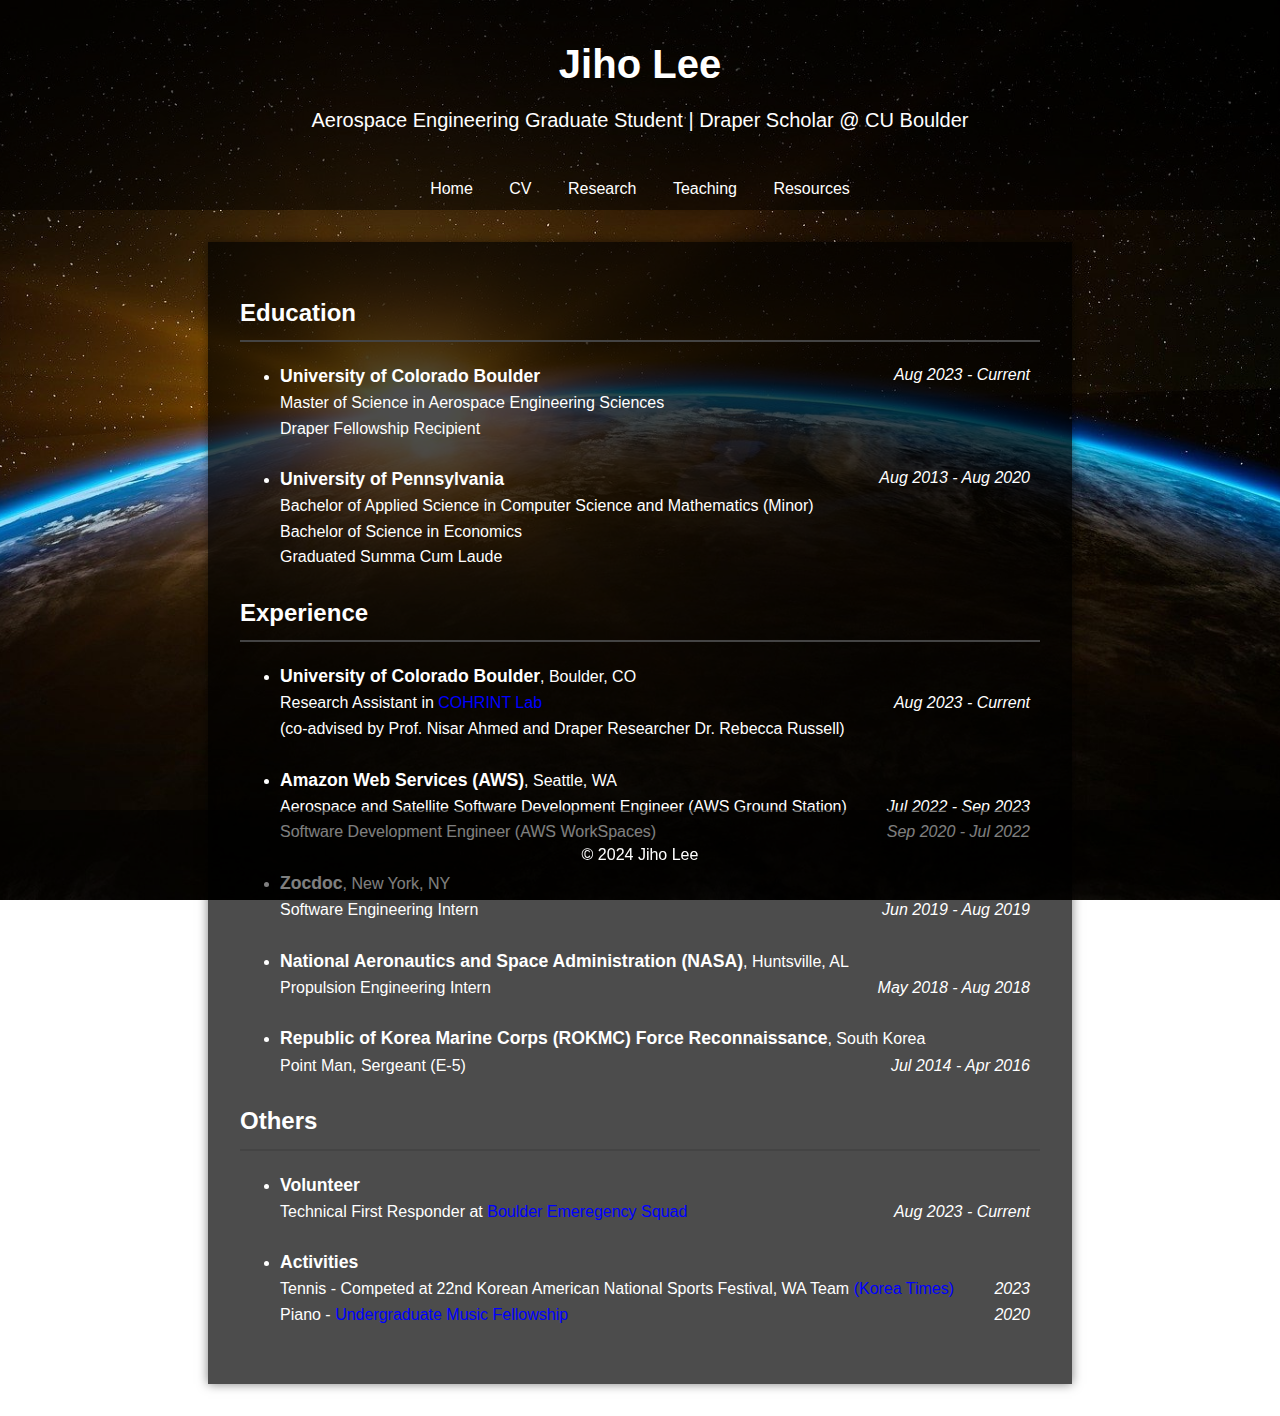
==== cv.html @ 366f7c88 "updated version" ====
<!DOCTYPE html>
<html lang="en">

<head>
    <meta charset="UTF-8">
    <meta name="viewport" content="width=device-width, initial-scale=1.0">
    <title>CV - Jiho Lee</title>
    <link rel="stylesheet" href="styles.css">
</head>

<body>
    <header>
        <h1>Jiho Lee</h1>
        <p>Aerospace Engineering Graduate Student | Draper Scholar @ CU Boulder</p>
    </header>
    <nav>
        <ul>
            <li><a href="index.html">Home</a></li>
            <li><a href="cv.html">CV</a></li>
            <li><a href="research.html">Research</a></li>
            <li><a href="teaching.html">Teaching</a></li>
            <li><a href="resources.html">Resources</a></li>
        </ul>
    </nav>
    <main>
        <section id="cv">
            <h2>Education</h2>
            <ul>
                <li class="cv-item">
                    <div class="cv-item-content">
                        <div>
                            <strong>University of Colorado Boulder</strong><span style="float:right;"><em>Aug 2023 -
                                    Current</em></span><br>
                            Master of Science in Aerospace Engineering Sciences<br>
                            Draper Fellowship Recipient
                        </div>
                    </div>
                </li>
                <li class="cv-item">
                    <div class="cv-item-content">
                        <div>
                            <strong>University of Pennsylvania</strong><em><span style="float:right;">Aug 2013 - Aug
                                    2020</span></em><br>
                            Bachelor of Applied Science in Computer Science and Mathematics (Minor)<br>
                            Bachelor of Science in Economics <br>
                            Graduated Summa Cum Laude
                        </div>
                    </div>
                </li>
            </ul>

            <h2>Experience</h2>
            <ul>
                <li class="cv-item">
                    <div class="cv-item-content">
                        <div>
                            <strong>University of Colorado Boulder</strong>, Boulder, CO<br>
                            Research Assistant in <a href="https://cohrint.info/" target="_blank"
                                style="color: blue; text-decoration: none;">COHRINT
                                Lab</a><em><span style="float:right;">Aug 2023
                                    - Current</span></em><br>
                            (co-advised by Prof. Nisar Ahmed and Draper Researcher Dr. Rebecca Russell)
                        </div>
                    </div>
                </li>
                <li class="cv-item">
                    <div class="cv-item-content">
                        <div>
                            <strong>Amazon Web Services (AWS)</strong>, Seattle, WA<br>
                            Aerospace and Satellite Software Development Engineer (AWS Ground Station)<em><span
                                    style="float:right;">Jul 2022
                                    - Sep 2023</span></em><br>
                            Software Development Engineer (AWS WorkSpaces)<em><span style="float:right;">Sep 2020
                                    - Jul 2022</span></em><br>
                        </div>
                    </div>
                </li>
                <li class="cv-item">
                    <div class="cv-item-content">
                        <div>
                            <strong>Zocdoc</strong>, New York, NY<br>
                            Software Engineering Intern <em><span style="float:right;">Jun 2019
                                    - Aug 2019</span></em><br>
                        </div>
                    </div>
                </li>
                <li class="cv-item">
                    <div class="cv-item-content">
                        <div>
                            <strong>National Aeronautics and Space Administration (NASA)</strong>, Huntsville, AL<br>
                            Propulsion Engineering Intern<em><span style="float:right;">May 2018
                                    - Aug 2018</span></em><br>
                        </div>
                    </div>
                </li>
                <li class="cv-item">
                    <div class="cv-item-content">
                        <div>
                            <strong>Republic of Korea Marine Corps (ROKMC) Force Reconnaissance</strong>,
                            South Korea<br>
                            Point Man, Sergeant (E-5)<em><span style="float:right;">Jul 2014
                                    - Apr 2016</span></em><br>
                        </div>
                    </div>
                </li>
            </ul>
            <h2>Others</h2>
            <ul>
                <li class="cv-item">
                    <div class="cv-item-content">
                        <div>
                            <strong>Volunteer</strong><br>
                            Technical First Responder at <a href="https://www.boulderrescue.org/" target="_blank"
                                style="color: blue; text-decoration: none;">Boulder Emeregency Squad</a> <em><span
                                    style="float:right;">Aug
                                    2023
                                    - Current</span></em><br>
                        </div>
                    </div>
                </li>
                <li class="cv-item">
                    <div class="cv-item-content">
                        <div>
                            <strong>Activities</strong><br>
                            Tennis - Competed at 22nd Korean American National Sports Festival, WA Team <a
                                href="http://www.koreatimes.com/article/20230420/1462076" target="_blank"
                                style="color: blue; text-decoration: none;">(Korea
                                Times)</a><em><span style="float:right;">2023</span></em><br>
                            Piano - <a href="https://www.youtube.com/watch?v=e7CayUYmmng" target="_blank"
                                style="color: blue; text-decoration: none;">Undergraduate Music
                                Fellowship</a>
                            <em><span style="float:right;">2020</span></em>
                        </div>
                    </div>
                </li>

            </ul>
        </section>
    </main>
    <footer>
        <p>&copy; 2024 Jiho Lee</p>
    </footer>
</body>

</html>
---- styles.css ----
body {
    font-family: 'Arial', sans-serif;
    margin: 0;
    padding: 0;
    line-height: 1.6;
    color: #fff; /* Changed to white to contrast with the dark background */
    background: url('images/earth.jpg') no-repeat center center fixed;
    background-size: cover;
}

header {
    background: rgba(0, 0, 0, 0.5); /* Semi-transparent background to make text readable */
    color: #fff;
    padding: 2rem 0;
    text-align: center;
    position: relative;
}

header h1 {
    margin: 0;
    font-size: 2.5rem;
}

header p {
    margin: 0.5rem 0 0;
    font-size: 1.25rem;
}

nav {
    background: rgba(0, 0, 0, 0.5); /* Semi-transparent background */
    color: #fff;
    padding: 0.5rem 0;
}

nav ul {
    list-style: none;
    padding: 0;
    text-align: center;
    margin: 0;
}

nav ul li {
    display: inline;
    margin: 0 1rem;
}

nav ul li a {
    text-decoration: none;
    color: #fff;
    font-size: 1rem;
}

main {
    padding: 2rem;
    max-width: 800px;
    margin: 2rem auto;
    background: rgba(0, 0, 0, 0.7); /* Semi-transparent background */
    box-shadow: 0 0 10px rgba(0, 0, 0, 0.5);
    color: #fff;
}

main h2 {
    border-bottom: 2px solid #444;
    padding-bottom: 0.5rem;
}

main p {
    margin: 1rem 0;
}
.about-me {
    display: flex;
    flex-wrap: wrap;
    align-items: center;
    justify-content: space-between;
    margin-bottom: 2rem;
}

.profile-photo {
    max-width: 100%;
    width: 200px;
    height: auto;
    border-radius: 50%;
    margin-bottom: 1rem;
    box-shadow: 0 0 10px rgba(0, 0, 0, 0.5);
}

.about-me-info {
    flex: 1;
    margin-right: 2rem;
}

.cv-item {
    margin-bottom: 1.5rem;
}

.cv-item-content {
    display: grid;
    grid-template-columns: 1fr auto;
    gap: 10px;
}

.cv-item strong {
    font-size: 1.1rem;
}
.cv-item-date {
    color: #ccc; /* Slightly lighter color for dates */
    font-style: italic;
    text-align: right;
}

span em {
    font-style: italic;
}

footer {
    background: rgba(0, 0, 0, 0.5); /* Semi-transparent background */
    color: #fff;
    text-align: center;
    padding: 1rem 0;
    position: fixed;
    width: 100%;
    bottom: 0;
}

@media (max-width: 600px) {
    nav ul li {
        display: block;
        margin: 0.5rem 0;
    }

    header h1 {
        font-size: 2rem;
    }

    header p {
        font-size: 1rem;
    }

    .cv-item-content {
        grid-template-columns: 1fr;
        text-align: left;
    }

    .cv-item-date {
        text-align: left;
        margin-top: 0.5rem;
    }
}
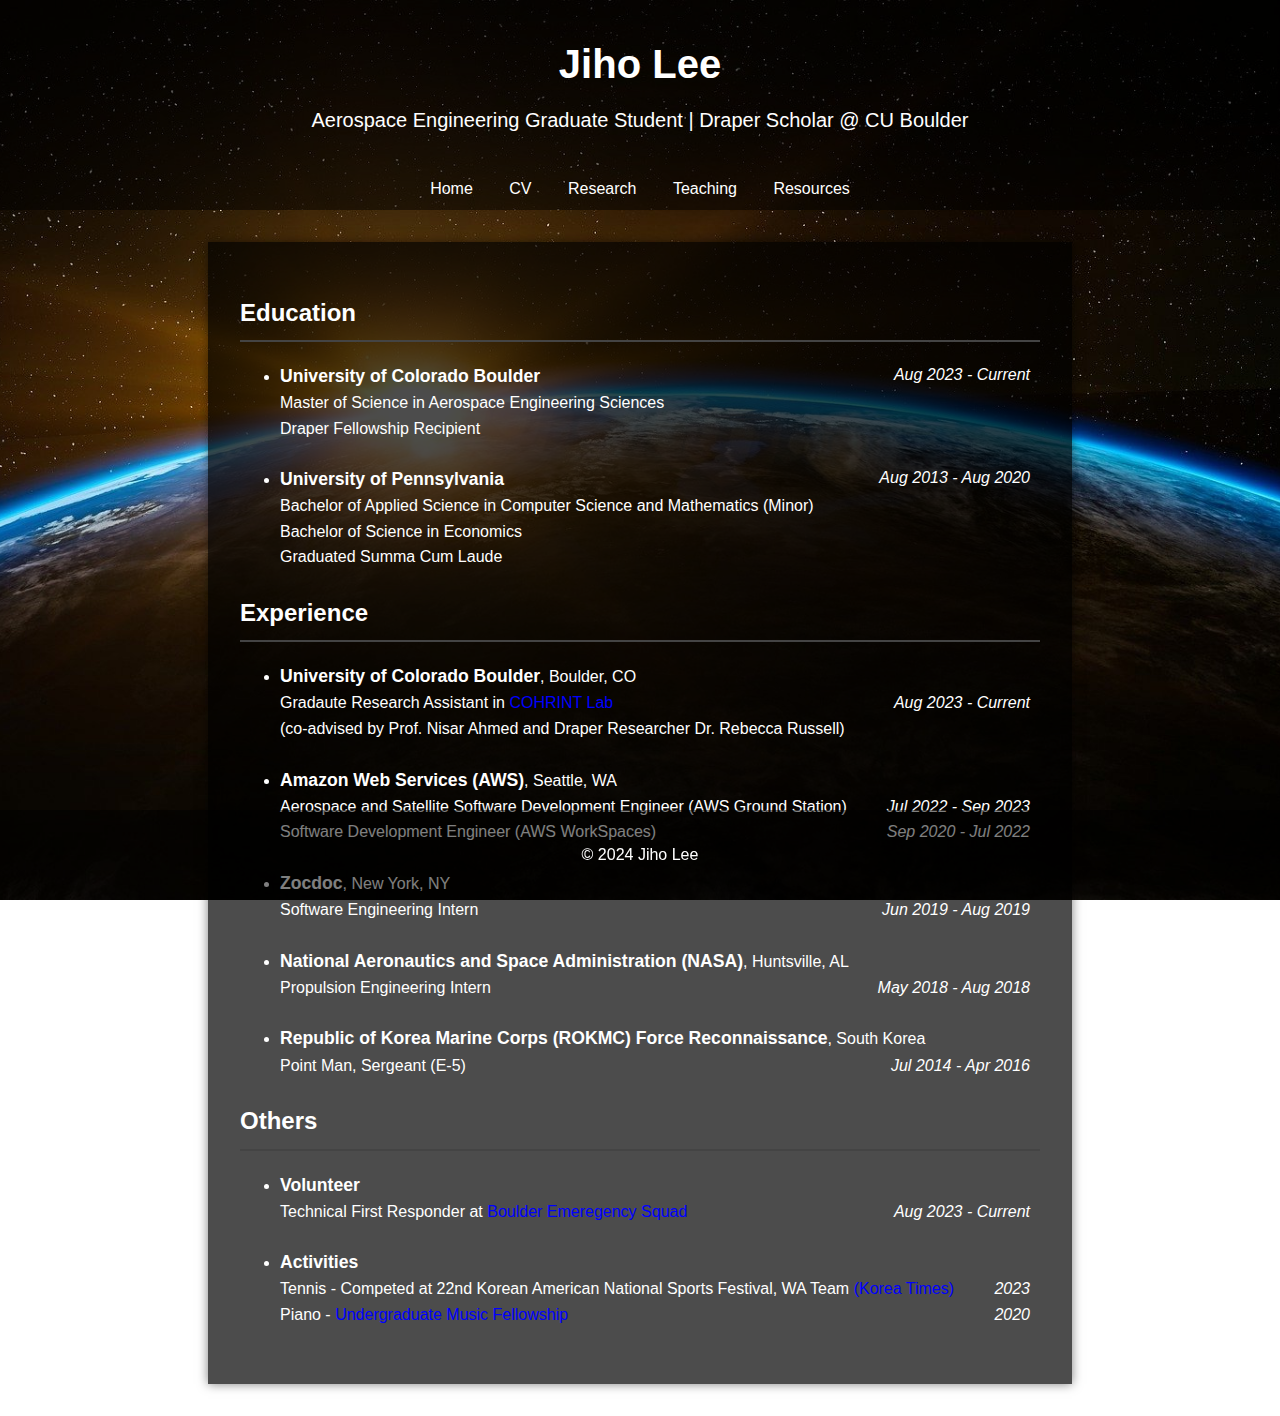
==== commit 241cddd4: "add graduate" ====
--- a/cv.html
+++ b/cv.html
@@ -55,7 +55,7 @@
                     <div class="cv-item-content">
                         <div>
                             <strong>University of Colorado Boulder</strong>, Boulder, CO<br>
-                            Research Assistant in <a href="https://cohrint.info/" target="_blank"
+                            Gradaute Research Assistant in <a href="https://cohrint.info/" target="_blank"
                                 style="color: blue; text-decoration: none;">COHRINT
                                 Lab</a><em><span style="float:right;">Aug 2023
                                     - Current</span></em><br>
